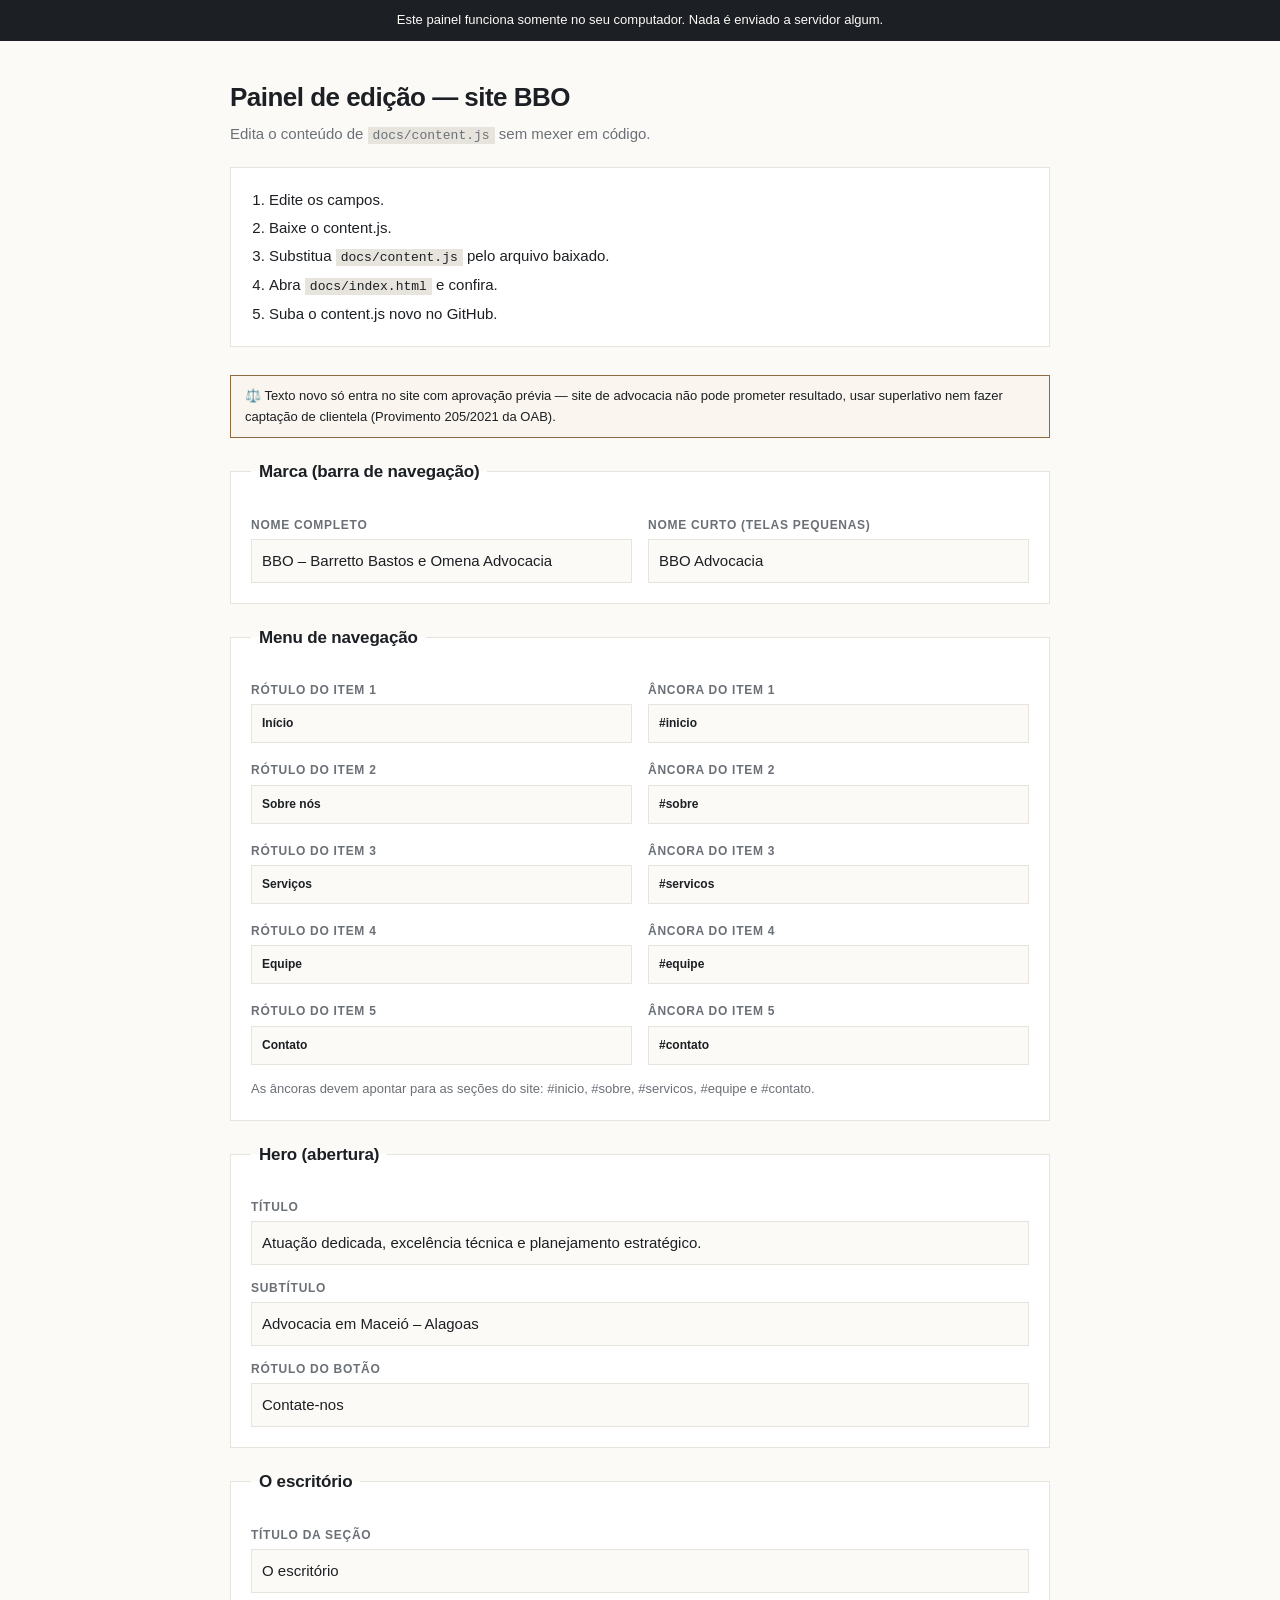
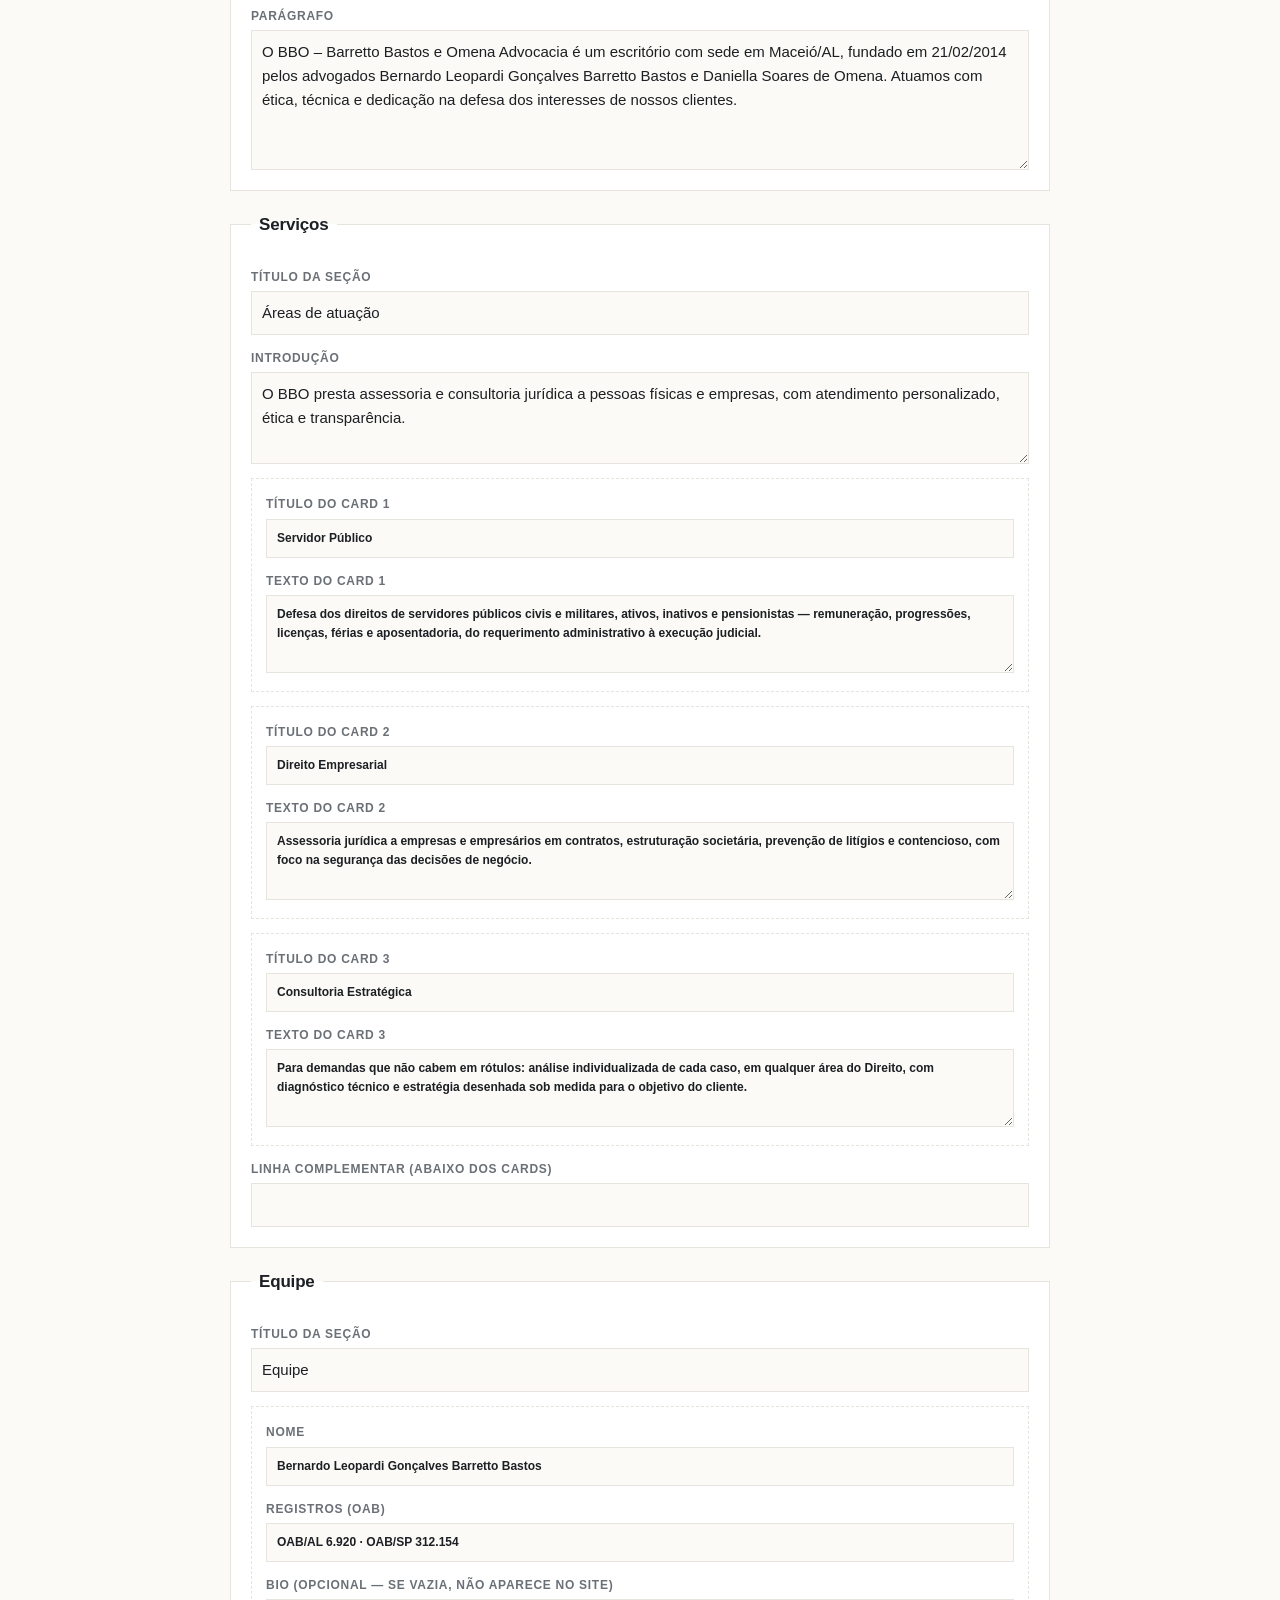
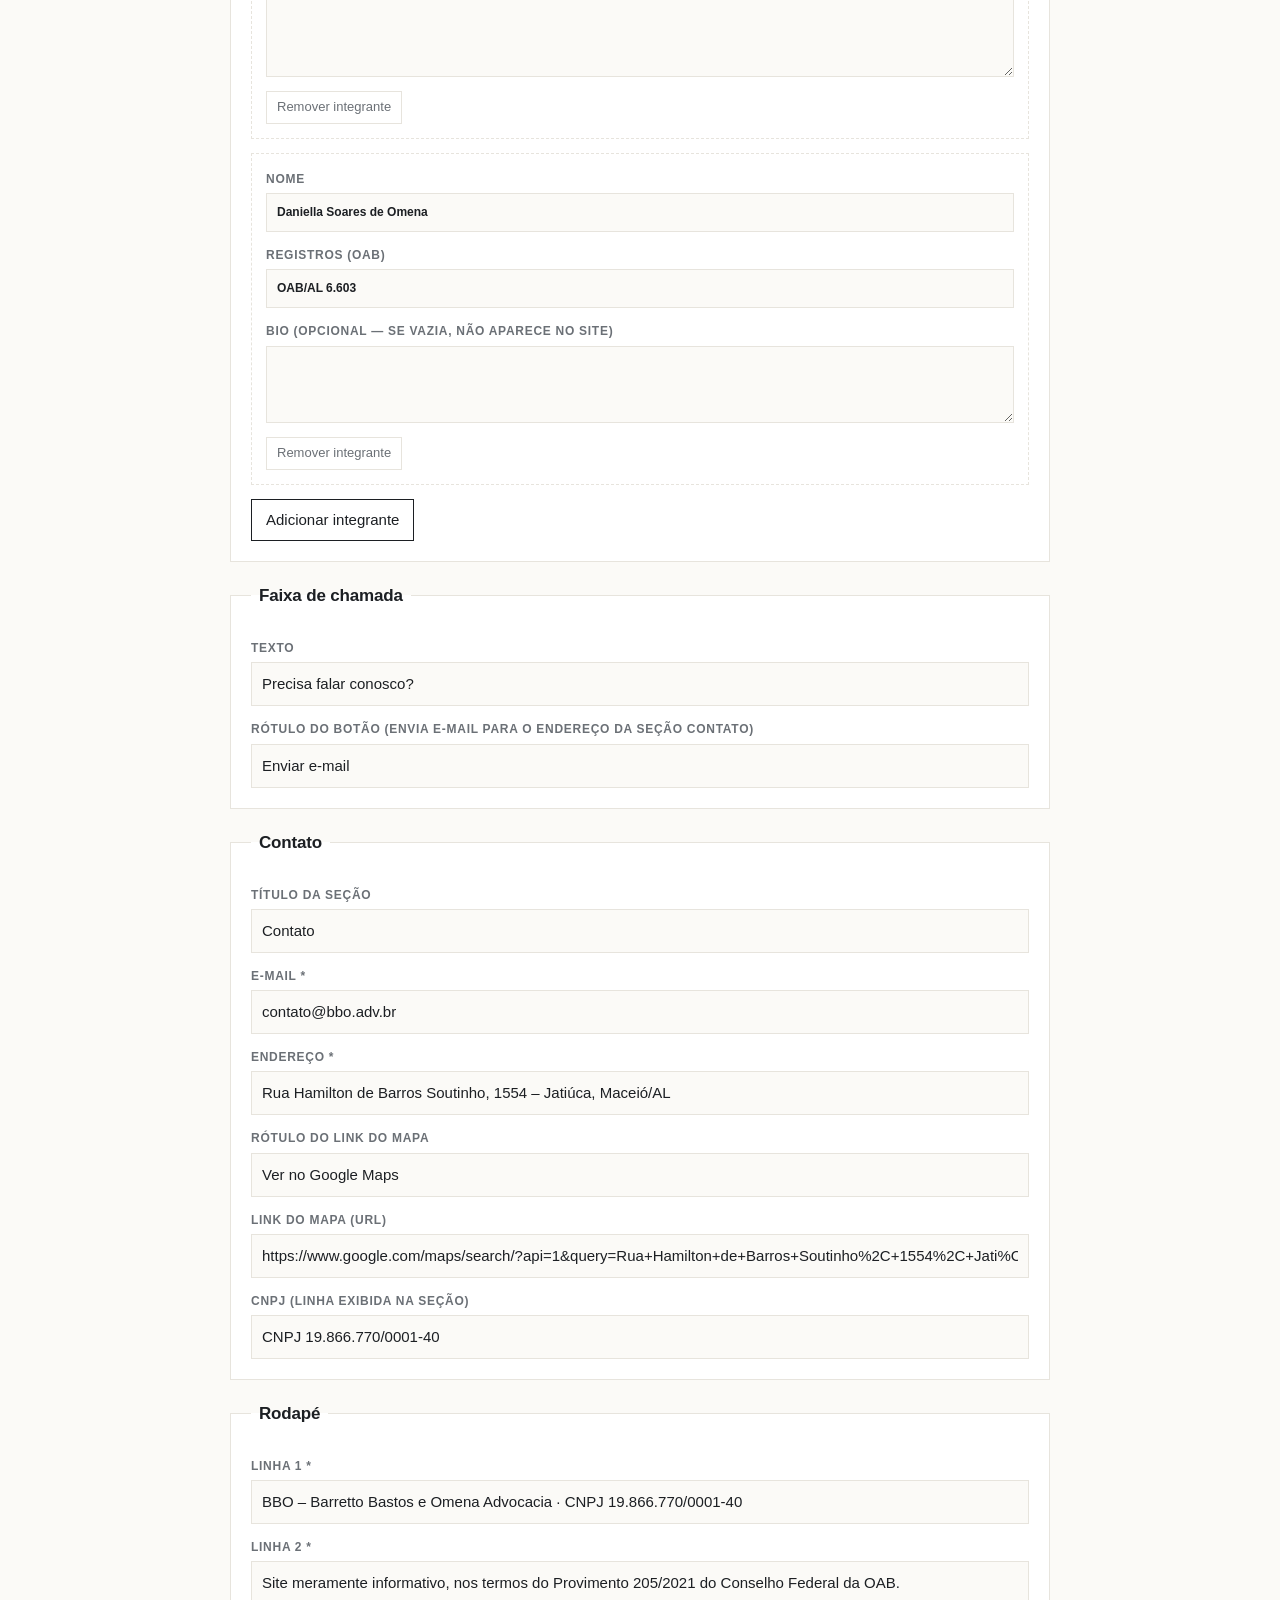
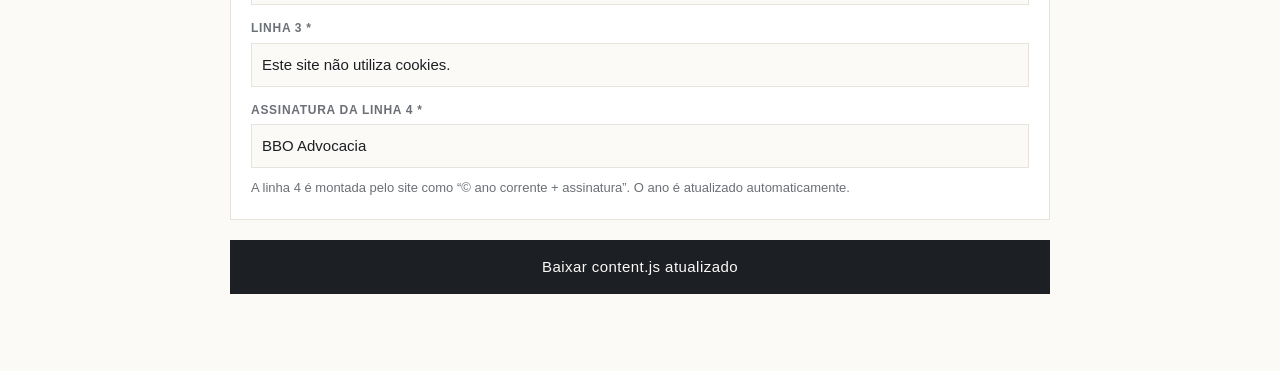
==== admin/admin.html @ 83616b4e "Add files via upload" ====
<!DOCTYPE html>
<html lang="pt-BR">
<head>
  <meta charset="utf-8">
  <meta name="viewport" content="width=device-width, initial-scale=1">
  <title>Painel de edição — BBO Advocacia</title>
  <style>
    :root {
      --fundo: #FBFAF7;
      --texto: #1C1F23;
      --secundario: #6B7076;
      --linha: #E7E4DD;
      --acento: #8C6A3F;
    }

    * { box-sizing: border-box; }

    body {
      margin: 0;
      background: var(--fundo);
      color: var(--texto);
      font-family: -apple-system, "Segoe UI", Helvetica, Arial, sans-serif;
      font-size: 15px;
      line-height: 1.6;
    }

    .aviso-fixo {
      position: sticky;
      top: 0;
      z-index: 10;
      background: var(--texto);
      color: var(--fundo);
      text-align: center;
      padding: 10px 16px;
      font-size: 13px;
    }

    .miolo {
      max-width: 860px;
      margin: 0 auto;
      padding: 28px 20px 80px;
    }

    h1 {
      font-weight: 600;
      font-size: 26px;
      letter-spacing: -0.02em;
      margin: 8px 0 4px;
    }

    .sub {
      color: var(--secundario);
      margin: 0 0 20px;
    }

    ol.instrucoes {
      background: #fff;
      border: 1px solid var(--linha);
      padding: 16px 16px 16px 38px;
      margin: 0 0 28px;
    }

    ol.instrucoes li { margin: 4px 0; }

    fieldset {
      border: 1px solid var(--linha);
      background: #fff;
      padding: 16px 20px 20px;
      margin: 0 0 20px;
    }

    legend {
      font-size: 17px;
      font-weight: 600;
      letter-spacing: -0.01em;
      padding: 0 8px;
    }

    label {
      display: block;
      font-size: 12px;
      font-weight: 600;
      letter-spacing: 0.06em;
      text-transform: uppercase;
      color: var(--secundario);
      margin: 14px 0 4px;
    }

    input[type="text"],
    textarea {
      display: block;
      width: 100%;
      padding: 9px 10px;
      border: 1px solid var(--linha);
      background: var(--fundo);
      font: inherit;
      text-transform: none;
      letter-spacing: normal;
      color: var(--texto);
      margin-top: 4px;
    }

    input:focus,
    textarea:focus {
      outline: 2px solid var(--acento);
      outline-offset: 1px;
    }

    textarea {
      resize: vertical;
      min-height: 76px;
    }

    .dupla {
      display: grid;
      grid-template-columns: 1fr 1fr;
      gap: 0 16px;
    }

    @media (max-width: 640px) {
      .dupla { grid-template-columns: 1fr; }
    }

    .dica {
      font-size: 13px;
      color: var(--secundario);
      margin: 10px 0 0;
    }

    .membro-bloco,
    .card-item {
      border: 1px dashed var(--linha);
      padding: 2px 14px 14px;
      margin-top: 14px;
    }

    button { font: inherit; cursor: pointer; }

    .botao-primario {
      display: block;
      width: 100%;
      margin-top: 8px;
      background: var(--texto);
      color: var(--fundo);
      border: 1px solid var(--texto);
      padding: 14px 20px;
      font-size: 15px;
      letter-spacing: 0.03em;
    }

    .botao-primario:hover {
      background: var(--acento);
      border-color: var(--acento);
    }

    .botao-secundario {
      background: none;
      border: 1px solid var(--texto);
      color: var(--texto);
      padding: 8px 14px;
      margin-top: 14px;
    }

    .botao-remover {
      background: none;
      border: 1px solid var(--linha);
      color: var(--secundario);
      padding: 5px 10px;
      font-size: 13px;
      margin-top: 10px;
    }

    .botao-remover:hover {
      border-color: #a33d3d;
      color: #a33d3d;
    }

    .mensagem-erro {
      display: none;
      background: #fbeaea;
      border: 1px solid #d9a0a0;
      color: #7a2020;
      padding: 12px 14px;
      margin: 0 0 14px;
    }

    .mensagem-ok {
      display: none;
      background: #eef3ea;
      border: 1px solid #b5c9a8;
      color: #33531f;
      padding: 12px 14px;
      margin: 14px 0 0;
    }

    .visivel { display: block; }

    .aviso-oab {
      background: #FAF6EF;
      border: 1px solid var(--acento);
      color: var(--texto);
      font-size: 13px;
      padding: 10px 14px;
      margin: 0 0 20px;
    }

    #falha-carga {
      display: none;
      background: #fbeaea;
      border: 1px solid #d9a0a0;
      color: #7a2020;
      padding: 14px;
      margin-bottom: 20px;
    }

    #falha-carga.visivel { display: block; }

    code {
      background: var(--linha);
      padding: 1px 5px;
      font-size: 13px;
    }
  </style>
</head>
<body>
  <div class="aviso-fixo">Este painel funciona somente no seu computador. Nada é enviado a servidor algum.</div>

  <div class="miolo">
    <h1>Painel de edição — site BBO</h1>
    <p class="sub">Edita o conteúdo de <code>docs/content.js</code> sem mexer em código.</p>

    <ol class="instrucoes">
      <li>Edite os campos.</li>
      <li>Baixe o content.js.</li>
      <li>Substitua <code>docs/content.js</code> pelo arquivo baixado.</li>
      <li>Abra <code>docs/index.html</code> e confira.</li>
      <li>Suba o content.js novo no GitHub.</li>
    </ol>

    <p class="aviso-oab">⚖️ Texto novo só entra no site com aprovação prévia — site de advocacia não pode prometer resultado, usar superlativo nem fazer captação de clientela (Provimento 205/2021 da OAB).</p>

    <div id="falha-carga">
      Não foi possível carregar <code>../docs/content.js</code>. Mantenha a estrutura de pastas
      original (a pasta <code>admin/</code> ao lado da pasta <code>docs/</code>) e abra este
      arquivo a partir dela.
    </div>

    <form id="formulario" novalidate hidden>
      <fieldset>
        <legend>Marca (barra de navegação)</legend>
        <div class="dupla">
          <div>
            <label for="campo-marca-completa">Nome completo</label>
            <input type="text" id="campo-marca-completa">
          </div>
          <div>
            <label for="campo-marca-curta">Nome curto (telas pequenas)</label>
            <input type="text" id="campo-marca-curta">
          </div>
        </div>
      </fieldset>

      <fieldset>
        <legend>Menu de navegação</legend>
        <div id="menu-campos"></div>
        <p class="dica">As âncoras devem apontar para as seções do site: #inicio, #sobre, #servicos, #equipe e #contato.</p>
      </fieldset>

      <fieldset>
        <legend>Hero (abertura)</legend>
        <label for="campo-hero-titulo">Título</label>
        <input type="text" id="campo-hero-titulo">
        <label for="campo-hero-subtitulo">Subtítulo</label>
        <input type="text" id="campo-hero-subtitulo">
        <label for="campo-hero-botao">Rótulo do botão</label>
        <input type="text" id="campo-hero-botao">
      </fieldset>

      <fieldset>
        <legend>O escritório</legend>
        <label for="campo-escritorio-titulo">Título da seção</label>
        <input type="text" id="campo-escritorio-titulo">
        <label for="campo-escritorio-paragrafo">Parágrafo</label>
        <textarea id="campo-escritorio-paragrafo" rows="5"></textarea>
      </fieldset>

      <fieldset>
        <legend>Serviços</legend>
        <label for="campo-servicos-titulo">Título da seção</label>
        <input type="text" id="campo-servicos-titulo">
        <label for="campo-servicos-introducao">Introdução</label>
        <textarea id="campo-servicos-introducao" rows="3"></textarea>
        <div id="cards-campos"></div>
        <label for="campo-servicos-complemento">Linha complementar (abaixo dos cards)</label>
        <input type="text" id="campo-servicos-complemento">
      </fieldset>

      <fieldset>
        <legend>Equipe</legend>
        <label for="campo-equipe-titulo">Título da seção</label>
        <input type="text" id="campo-equipe-titulo">
        <div id="equipe-campos"></div>
        <button type="button" id="adicionar-membro" class="botao-secundario">Adicionar integrante</button>
      </fieldset>

      <fieldset>
        <legend>Faixa de chamada</legend>
        <label for="campo-chamada-texto">Texto</label>
        <input type="text" id="campo-chamada-texto">
        <label for="campo-chamada-botao">Rótulo do botão (envia e-mail para o endereço da seção Contato)</label>
        <input type="text" id="campo-chamada-botao">
      </fieldset>

      <fieldset>
        <legend>Contato</legend>
        <label for="campo-contato-titulo">Título da seção</label>
        <input type="text" id="campo-contato-titulo">
        <label for="campo-contato-email">E-mail *</label>
        <input type="text" id="campo-contato-email">
        <label for="campo-contato-endereco">Endereço *</label>
        <input type="text" id="campo-contato-endereco">
        <label for="campo-contato-mapa-rotulo">Rótulo do link do mapa</label>
        <input type="text" id="campo-contato-mapa-rotulo">
        <label for="campo-contato-mapa-url">Link do mapa (URL)</label>
        <input type="text" id="campo-contato-mapa-url">
        <label for="campo-contato-cnpj">CNPJ (linha exibida na seção)</label>
        <input type="text" id="campo-contato-cnpj">
      </fieldset>

      <fieldset>
        <legend>Rodapé</legend>
        <label for="campo-rodape-linha1">Linha 1 *</label>
        <input type="text" id="campo-rodape-linha1">
        <label for="campo-rodape-linha2">Linha 2 *</label>
        <input type="text" id="campo-rodape-linha2">
        <label for="campo-rodape-linha3">Linha 3 *</label>
        <input type="text" id="campo-rodape-linha3">
        <label for="campo-rodape-assinatura">Assinatura da linha 4 *</label>
        <input type="text" id="campo-rodape-assinatura">
        <p class="dica">A linha 4 é montada pelo site como “© ano corrente + assinatura”. O ano é atualizado automaticamente.</p>
      </fieldset>

      <p id="mensagem-erro" class="mensagem-erro" role="alert"></p>
      <button type="submit" class="botao-primario">Baixar content.js atualizado</button>
      <p id="mensagem-ok" class="mensagem-ok"></p>
    </form>
  </div>

  <script src="../docs/content.js"></script>
  <script>
    (function () {
      "use strict";

      var conteudo = window.SITE_CONTENT;
      var formulario = document.getElementById("formulario");

      if (!conteudo) {
        document.getElementById("falha-carga").classList.add("visivel");
        return;
      }
      formulario.hidden = false;

      function definir(id, valor) {
        document.getElementById(id).value = typeof valor === "string" ? valor : "";
      }

      function ler(id) {
        return document.getElementById(id).value;
      }

      function campoDinamico(rotulo, classe, valor, ehTextarea) {
        var etiqueta = document.createElement("label");
        etiqueta.textContent = rotulo;
        var entrada = document.createElement(ehTextarea ? "textarea" : "input");
        if (!ehTextarea) {
          entrada.type = "text";
        } else {
          entrada.rows = 3;
        }
        entrada.className = classe;
        entrada.value = typeof valor === "string" ? valor : "";
        etiqueta.appendChild(entrada);
        return etiqueta;
      }

      function valoresDe(raiz, seletor) {
        return [].map.call(raiz.querySelectorAll(seletor), function (no) {
          return no.value;
        });
      }

      /* --- Preenchimento com os valores atuais --- */

      definir("campo-marca-completa", conteudo.marca.completa);
      definir("campo-marca-curta", conteudo.marca.curta);

      var menuCampos = document.getElementById("menu-campos");
      (conteudo.menu || []).forEach(function (item, indice) {
        var bloco = document.createElement("div");
        bloco.className = "dupla";
        var esquerda = document.createElement("div");
        esquerda.appendChild(campoDinamico("Rótulo do item " + (indice + 1), "menu-rotulo", item.rotulo));
        var direita = document.createElement("div");
        direita.appendChild(campoDinamico("Âncora do item " + (indice + 1), "menu-ancora", item.ancora));
        bloco.appendChild(esquerda);
        bloco.appendChild(direita);
        menuCampos.appendChild(bloco);
      });

      definir("campo-hero-titulo", conteudo.hero.titulo);
      definir("campo-hero-subtitulo", conteudo.hero.subtitulo);
      definir("campo-hero-botao", conteudo.hero.botao);

      definir("campo-escritorio-titulo", conteudo.escritorio.titulo);
      definir("campo-escritorio-paragrafo", conteudo.escritorio.paragrafo);

      definir("campo-servicos-titulo", conteudo.servicos.titulo);
      definir("campo-servicos-introducao", conteudo.servicos.introducao);
      var cardsCampos = document.getElementById("cards-campos");
      (conteudo.servicos.cards || []).forEach(function (carta, indice) {
        var bloco = document.createElement("div");
        bloco.className = "card-item";
        bloco.appendChild(campoDinamico("Título do card " + (indice + 1), "card-titulo", carta.titulo));
        bloco.appendChild(campoDinamico("Texto do card " + (indice + 1), "card-texto", carta.texto, true));
        cardsCampos.appendChild(bloco);
      });
      definir("campo-servicos-complemento", conteudo.servicos.complemento);

      definir("campo-equipe-titulo", conteudo.equipe.titulo);
      var equipeCampos = document.getElementById("equipe-campos");
      function blocoMembro(membro) {
        var bloco = document.createElement("div");
        bloco.className = "membro-bloco";
        bloco.appendChild(campoDinamico("Nome", "membro-nome", membro.nome));
        bloco.appendChild(campoDinamico("Registros (OAB)", "membro-registros", membro.registros));
        bloco.appendChild(campoDinamico("Bio (opcional — se vazia, não aparece no site)", "membro-bio", membro.bio, true));
        var remover = document.createElement("button");
        remover.type = "button";
        remover.className = "botao-remover";
        remover.textContent = "Remover integrante";
        remover.addEventListener("click", function () {
          bloco.remove();
        });
        bloco.appendChild(remover);
        return bloco;
      }
      (conteudo.equipe.membros || []).forEach(function (membro) {
        equipeCampos.appendChild(blocoMembro(membro));
      });
      document.getElementById("adicionar-membro").addEventListener("click", function () {
        equipeCampos.appendChild(blocoMembro({ nome: "", registros: "", bio: "" }));
      });

      definir("campo-chamada-texto", conteudo.chamada.texto);
      definir("campo-chamada-botao", conteudo.chamada.botao);

      definir("campo-contato-titulo", conteudo.contato.titulo);
      definir("campo-contato-email", conteudo.contato.email);
      definir("campo-contato-endereco", conteudo.contato.endereco);
      definir("campo-contato-mapa-rotulo", conteudo.contato.mapaRotulo);
      definir("campo-contato-mapa-url", conteudo.contato.mapaUrl);
      definir("campo-contato-cnpj", conteudo.contato.cnpj);

      definir("campo-rodape-linha1", conteudo.rodape.linha1);
      definir("campo-rodape-linha2", conteudo.rodape.linha2);
      definir("campo-rodape-linha3", conteudo.rodape.linha3);
      definir("campo-rodape-assinatura", conteudo.rodape.assinatura);

      /* --- Coleta, validação e download --- */

      function coletar() {
        var rotulosMenu = valoresDe(menuCampos, ".menu-rotulo");
        var ancorasMenu = valoresDe(menuCampos, ".menu-ancora");
        var titulosCards = valoresDe(cardsCampos, ".card-titulo");
        var textosCards = valoresDe(cardsCampos, ".card-texto");
        var nomes = valoresDe(equipeCampos, ".membro-nome");
        var registros = valoresDe(equipeCampos, ".membro-registros");
        var bios = valoresDe(equipeCampos, ".membro-bio");

        return {
          marca: {
            completa: ler("campo-marca-completa"),
            curta: ler("campo-marca-curta")
          },
          menu: rotulosMenu.map(function (rotulo, i) {
            return { rotulo: rotulo, ancora: ancorasMenu[i] };
          }),
          hero: {
            titulo: ler("campo-hero-titulo"),
            subtitulo: ler("campo-hero-subtitulo"),
            botao: ler("campo-hero-botao")
          },
          escritorio: {
            titulo: ler("campo-escritorio-titulo"),
            paragrafo: ler("campo-escritorio-paragrafo")
          },
          servicos: {
            titulo: ler("campo-servicos-titulo"),
            introducao: ler("campo-servicos-introducao"),
            cards: titulosCards.map(function (titulo, i) {
              return { titulo: titulo, texto: textosCards[i] };
            }),
            complemento: ler("campo-servicos-complemento")
          },
          equipe: {
            titulo: ler("campo-equipe-titulo"),
            membros: nomes.map(function (nome, i) {
              return { nome: nome, registros: registros[i], bio: bios[i] };
            })
          },
          chamada: {
            texto: ler("campo-chamada-texto"),
            botao: ler("campo-chamada-botao")
          },
          contato: {
            titulo: ler("campo-contato-titulo"),
            email: ler("campo-contato-email"),
            endereco: ler("campo-contato-endereco"),
            mapaRotulo: ler("campo-contato-mapa-rotulo"),
            mapaUrl: ler("campo-contato-mapa-url"),
            cnpj: ler("campo-contato-cnpj")
          },
          rodape: {
            linha1: ler("campo-rodape-linha1"),
            linha2: ler("campo-rodape-linha2"),
            linha3: ler("campo-rodape-linha3"),
            assinatura: ler("campo-rodape-assinatura")
          }
        };
      }

      function validar(dados) {
        var faltando = [];
        if (!dados.contato.email.trim()) { faltando.push("E-mail (Contato)"); }
        if (!dados.contato.endereco.trim()) { faltando.push("Endereço (Contato)"); }
        if (!dados.rodape.linha1.trim()) { faltando.push("Rodapé — linha 1"); }
        if (!dados.rodape.linha2.trim()) { faltando.push("Rodapé — linha 2"); }
        if (!dados.rodape.linha3.trim()) { faltando.push("Rodapé — linha 3"); }
        if (!dados.rodape.assinatura.trim()) { faltando.push("Rodapé — assinatura da linha 4"); }
        return faltando;
      }

      function gerarArquivo(dados) {
        return "window.SITE_CONTENT = " + JSON.stringify(dados, null, 2) + ";\n";
      }

      formulario.addEventListener("submit", function (evento) {
        evento.preventDefault();

        var erro = document.getElementById("mensagem-erro");
        var ok = document.getElementById("mensagem-ok");
        var dados = coletar();
        var faltando = validar(dados);

        if (faltando.length) {
          erro.textContent = "Para baixar, preencha os campos essenciais: " + faltando.join("; ") + ".";
          erro.classList.add("visivel");
          ok.classList.remove("visivel");
          erro.scrollIntoView({ behavior: "smooth", block: "center" });
          return;
        }

        erro.classList.remove("visivel");

        var blob = new Blob([gerarArquivo(dados)], { type: "text/javascript" });
        var url = URL.createObjectURL(blob);
        var atalho = document.createElement("a");
        atalho.href = url;
        atalho.download = "content.js";
        document.body.appendChild(atalho);
        atalho.click();
        atalho.remove();
        setTimeout(function () {
          URL.revokeObjectURL(url);
        }, 1000);

        ok.textContent = "content.js gerado. Substitua docs/content.js pelo arquivo baixado.";
        ok.classList.add("visivel");
      });

      /* Disponíveis para conferência manual no console do navegador. */
      window.coletarConteudo = coletar;
      window.gerarConteudoAtualizado = function () {
        return gerarArquivo(coletar());
      };
    })();
  </script>
</body>
</html>
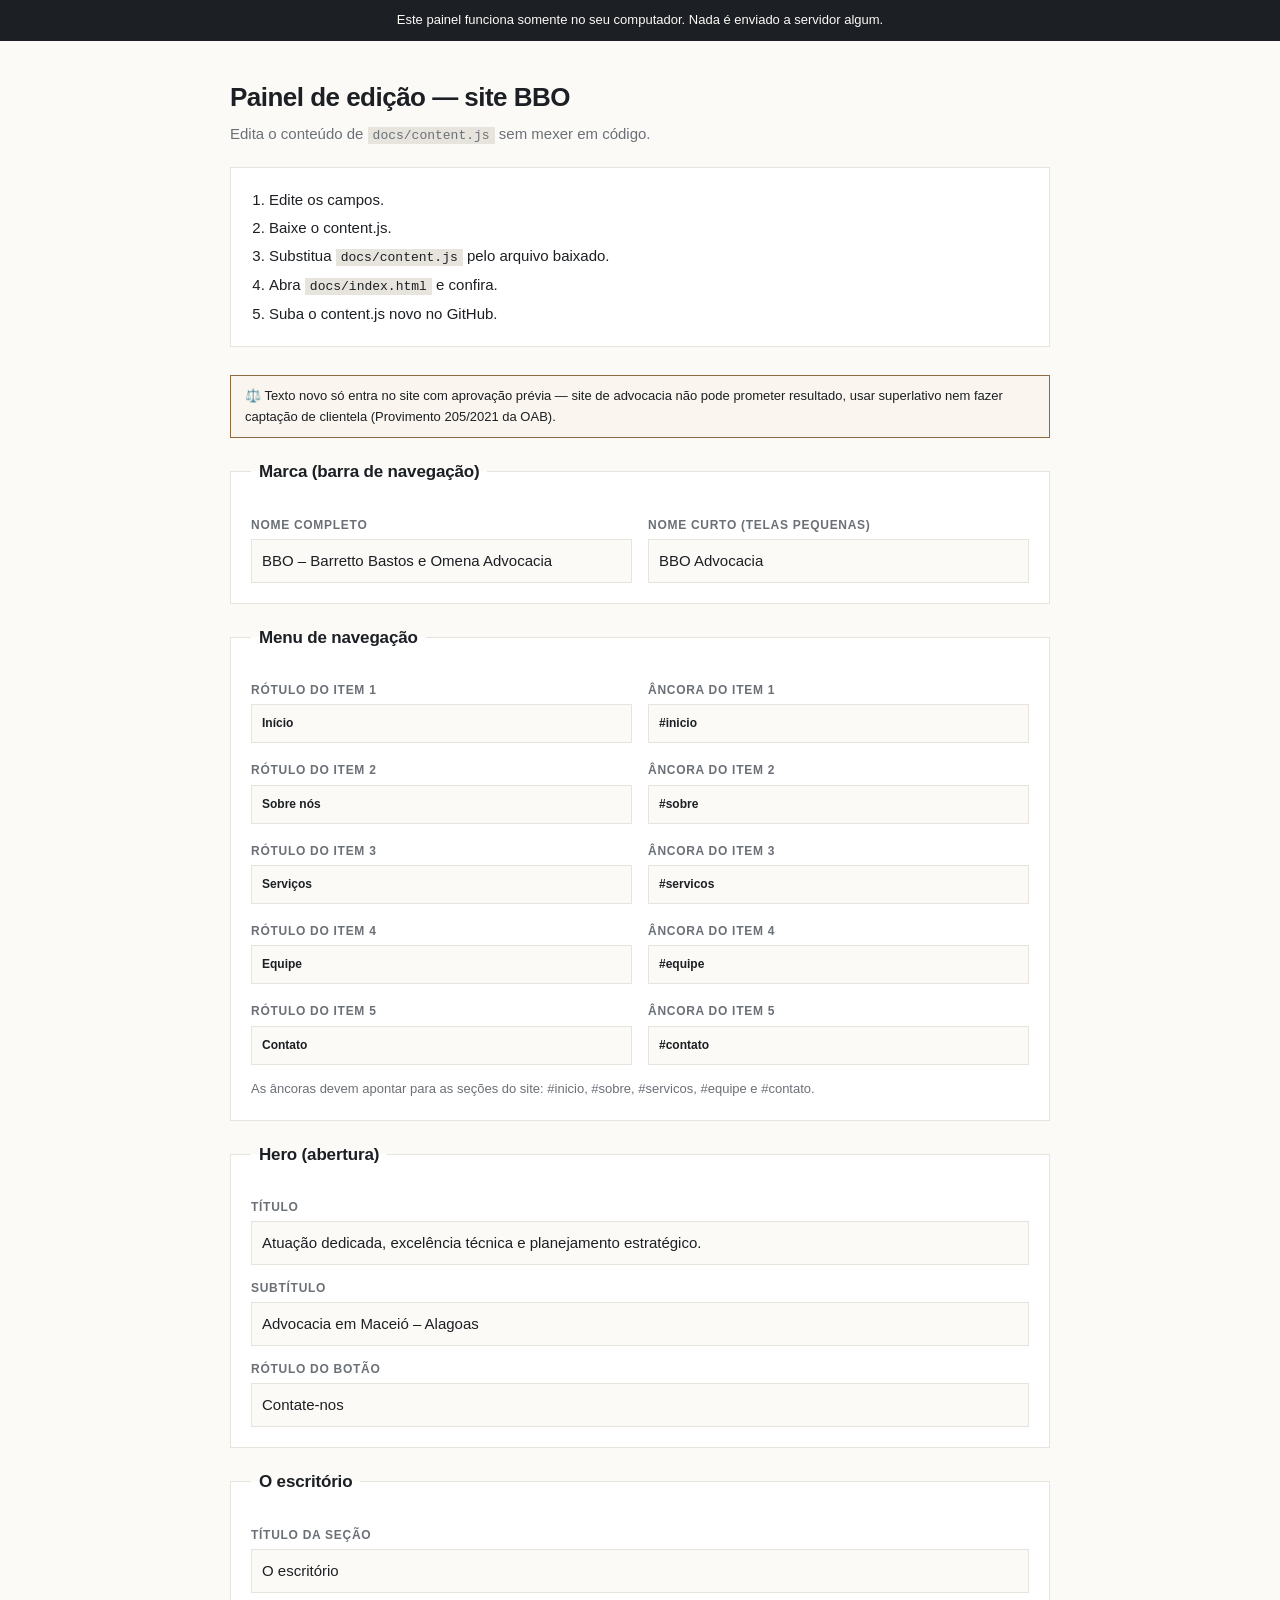
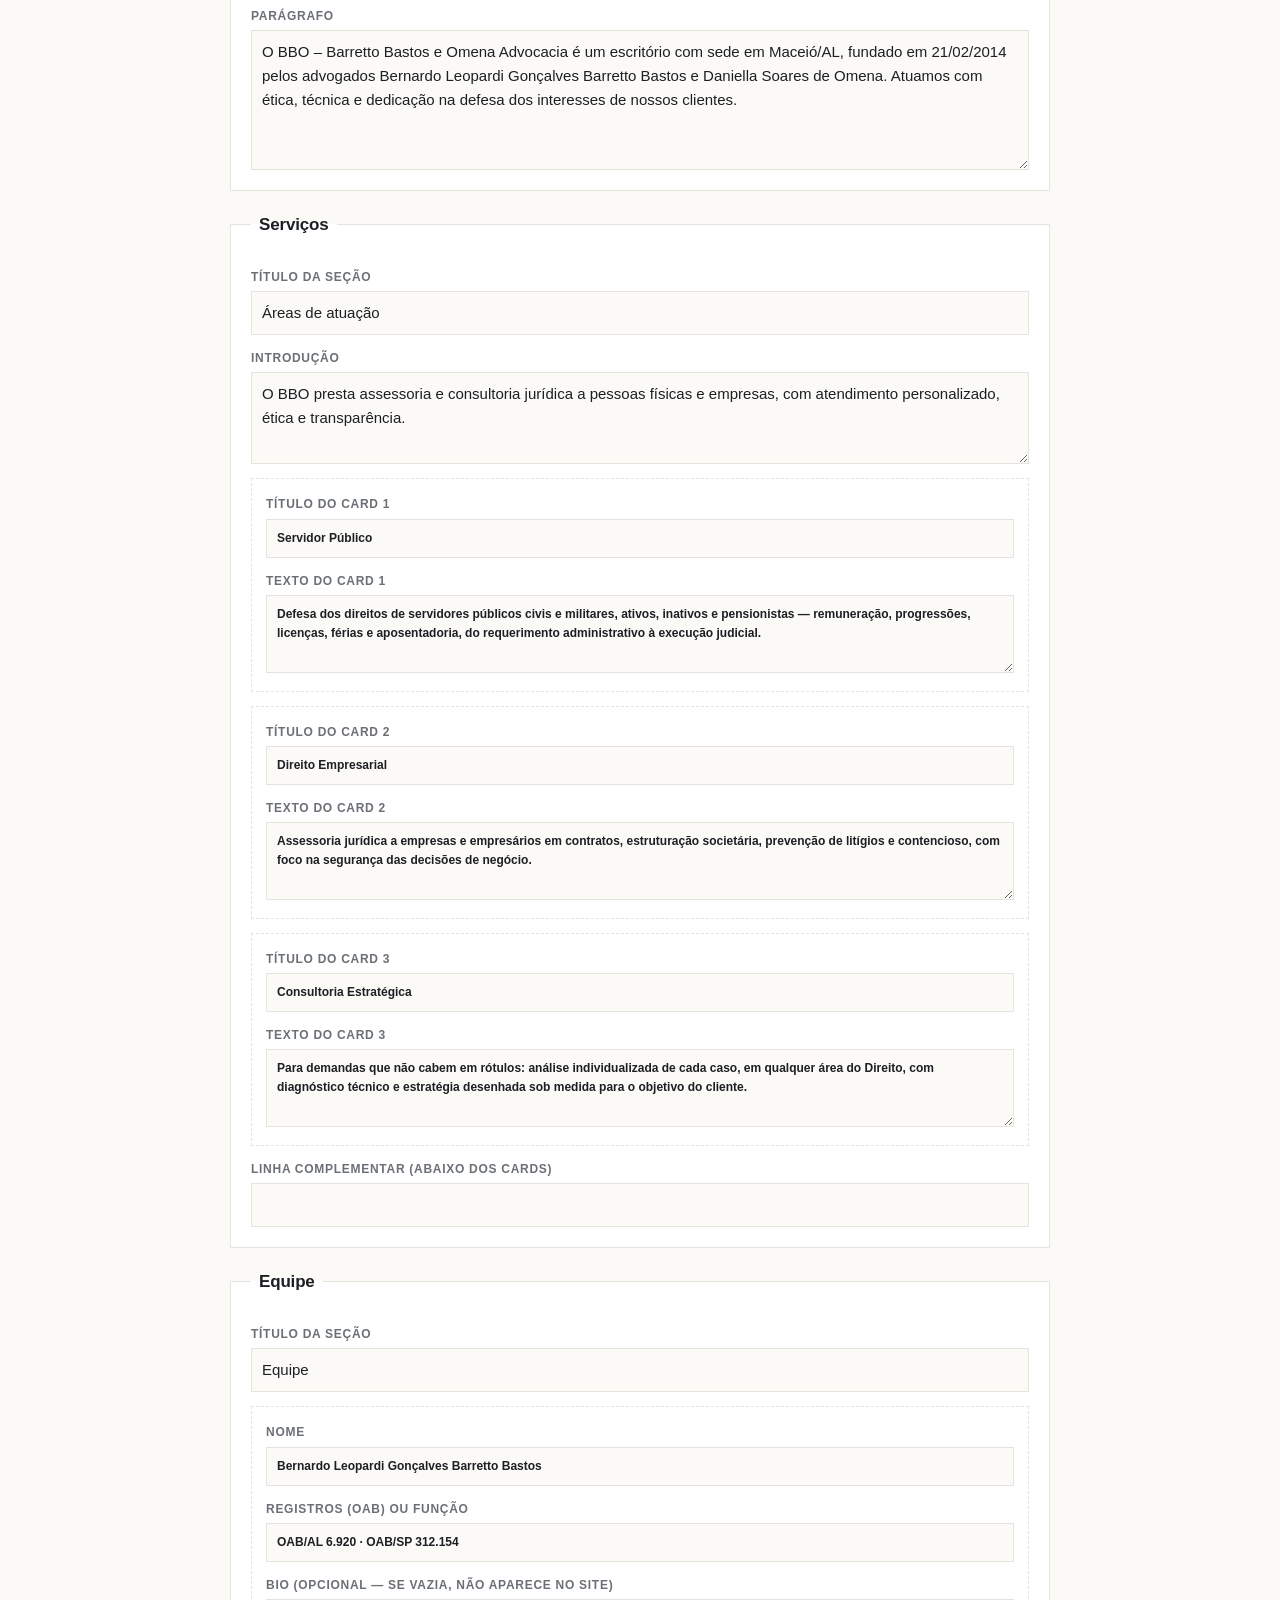
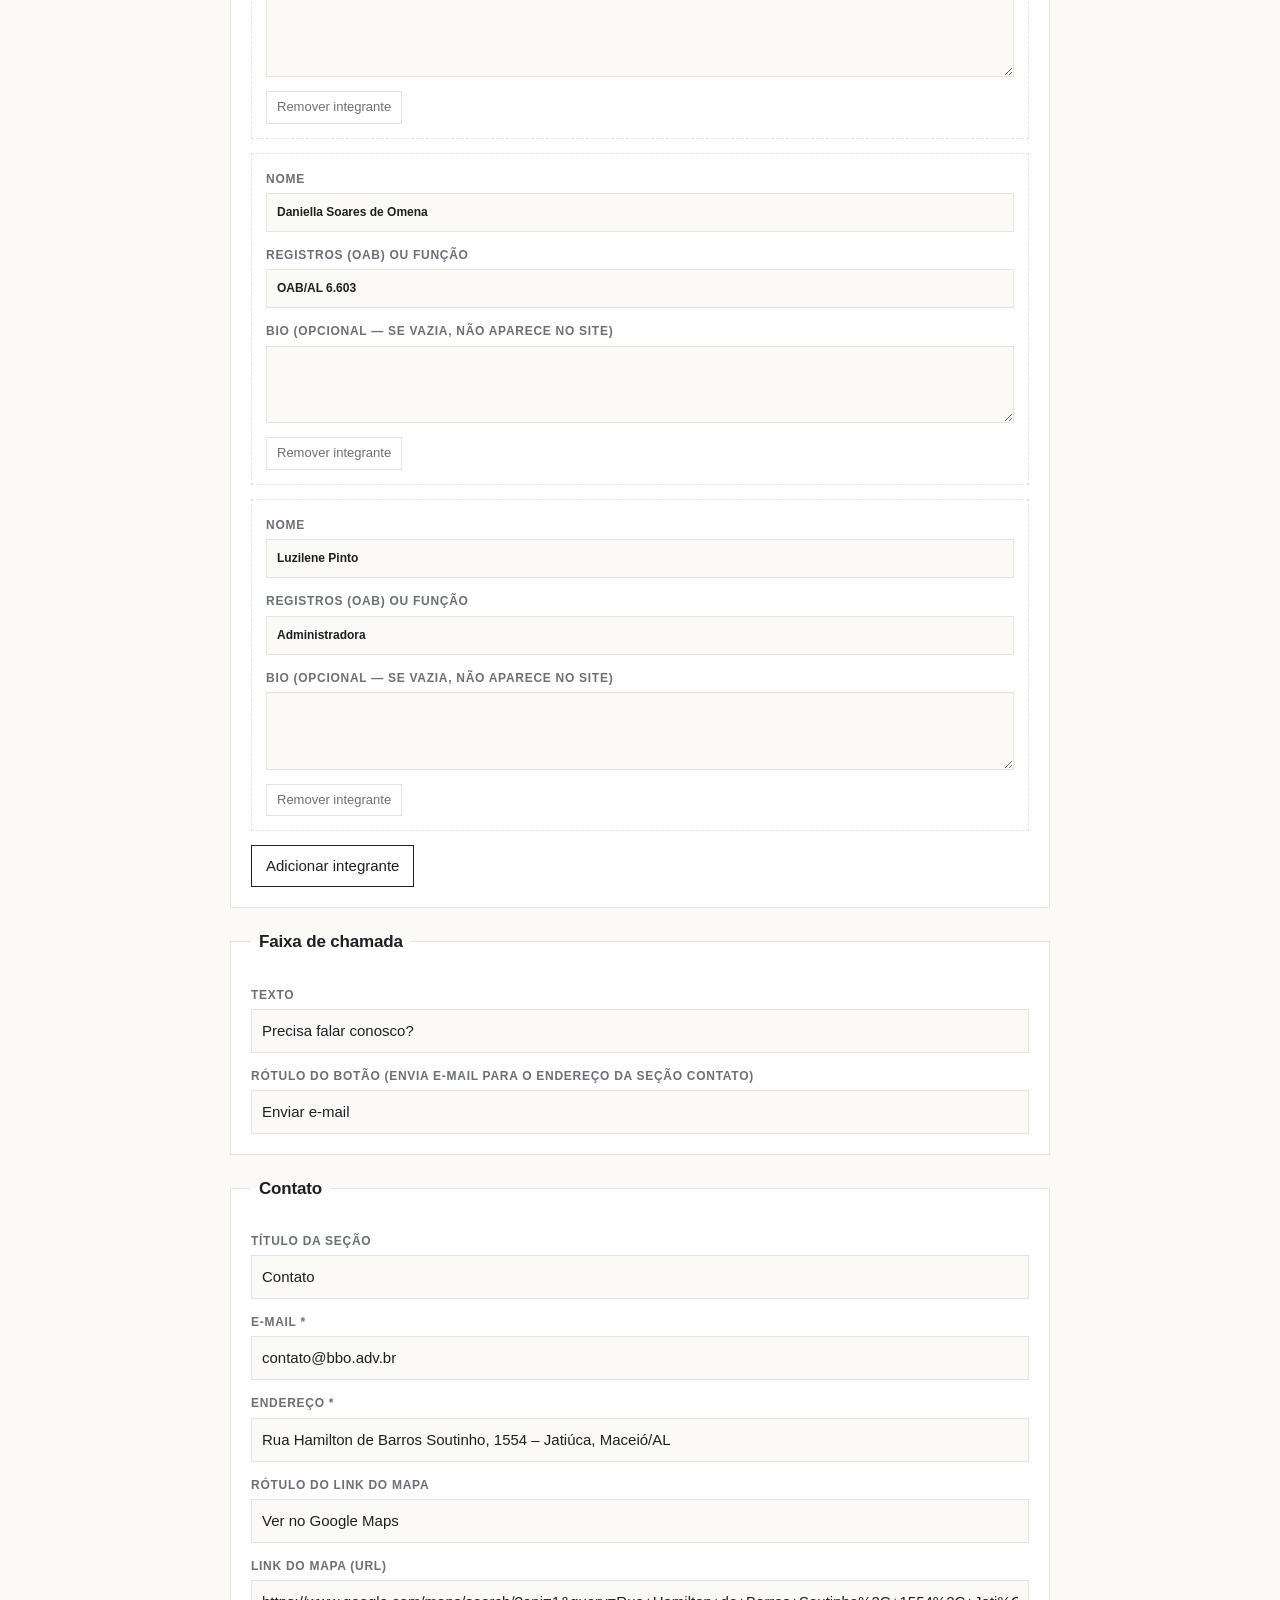
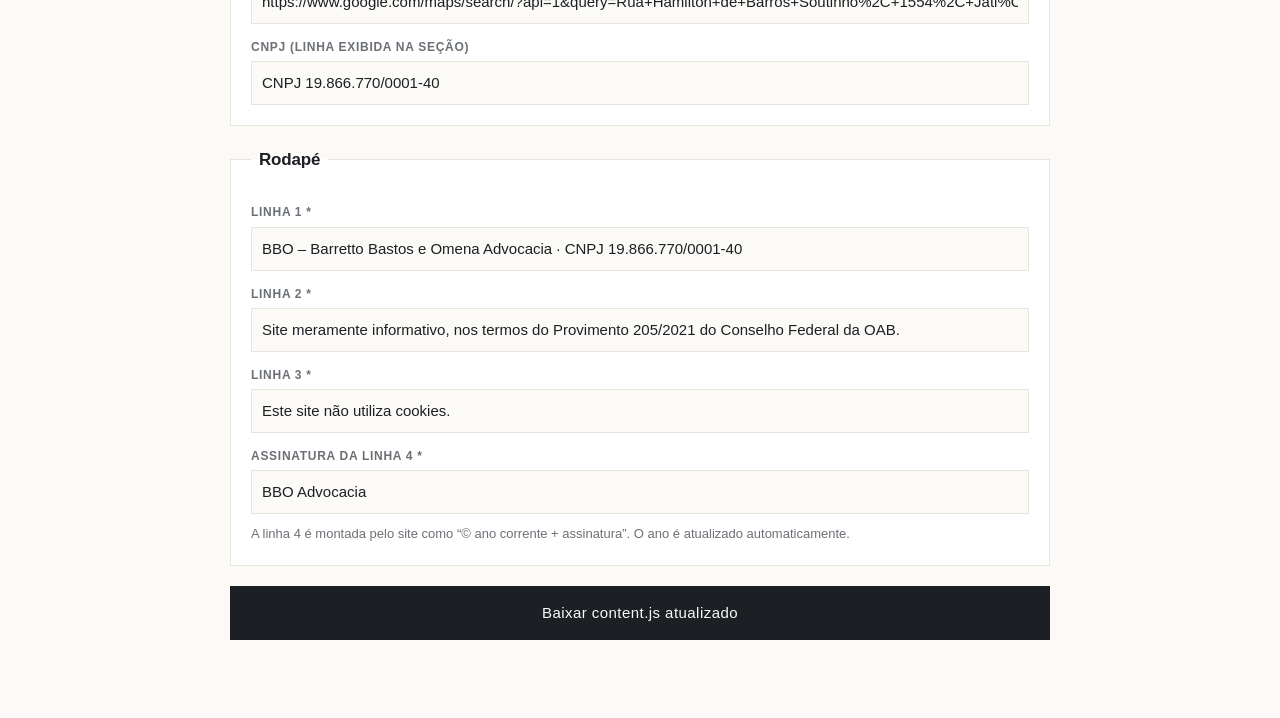
==== commit bae0ebd7: "Add files via upload" ====
--- a/admin/admin.html
+++ b/admin/admin.html
@@ -432,7 +432,7 @@
         var bloco = document.createElement("div");
         bloco.className = "membro-bloco";
         bloco.appendChild(campoDinamico("Nome", "membro-nome", membro.nome));
-        bloco.appendChild(campoDinamico("Registros (OAB)", "membro-registros", membro.registros));
+        bloco.appendChild(campoDinamico("Registros (OAB) ou função", "membro-registros", membro.registros));
         bloco.appendChild(campoDinamico("Bio (opcional — se vazia, não aparece no site)", "membro-bio", membro.bio, true));
         var remover = document.createElement("button");
         remover.type = "button";
